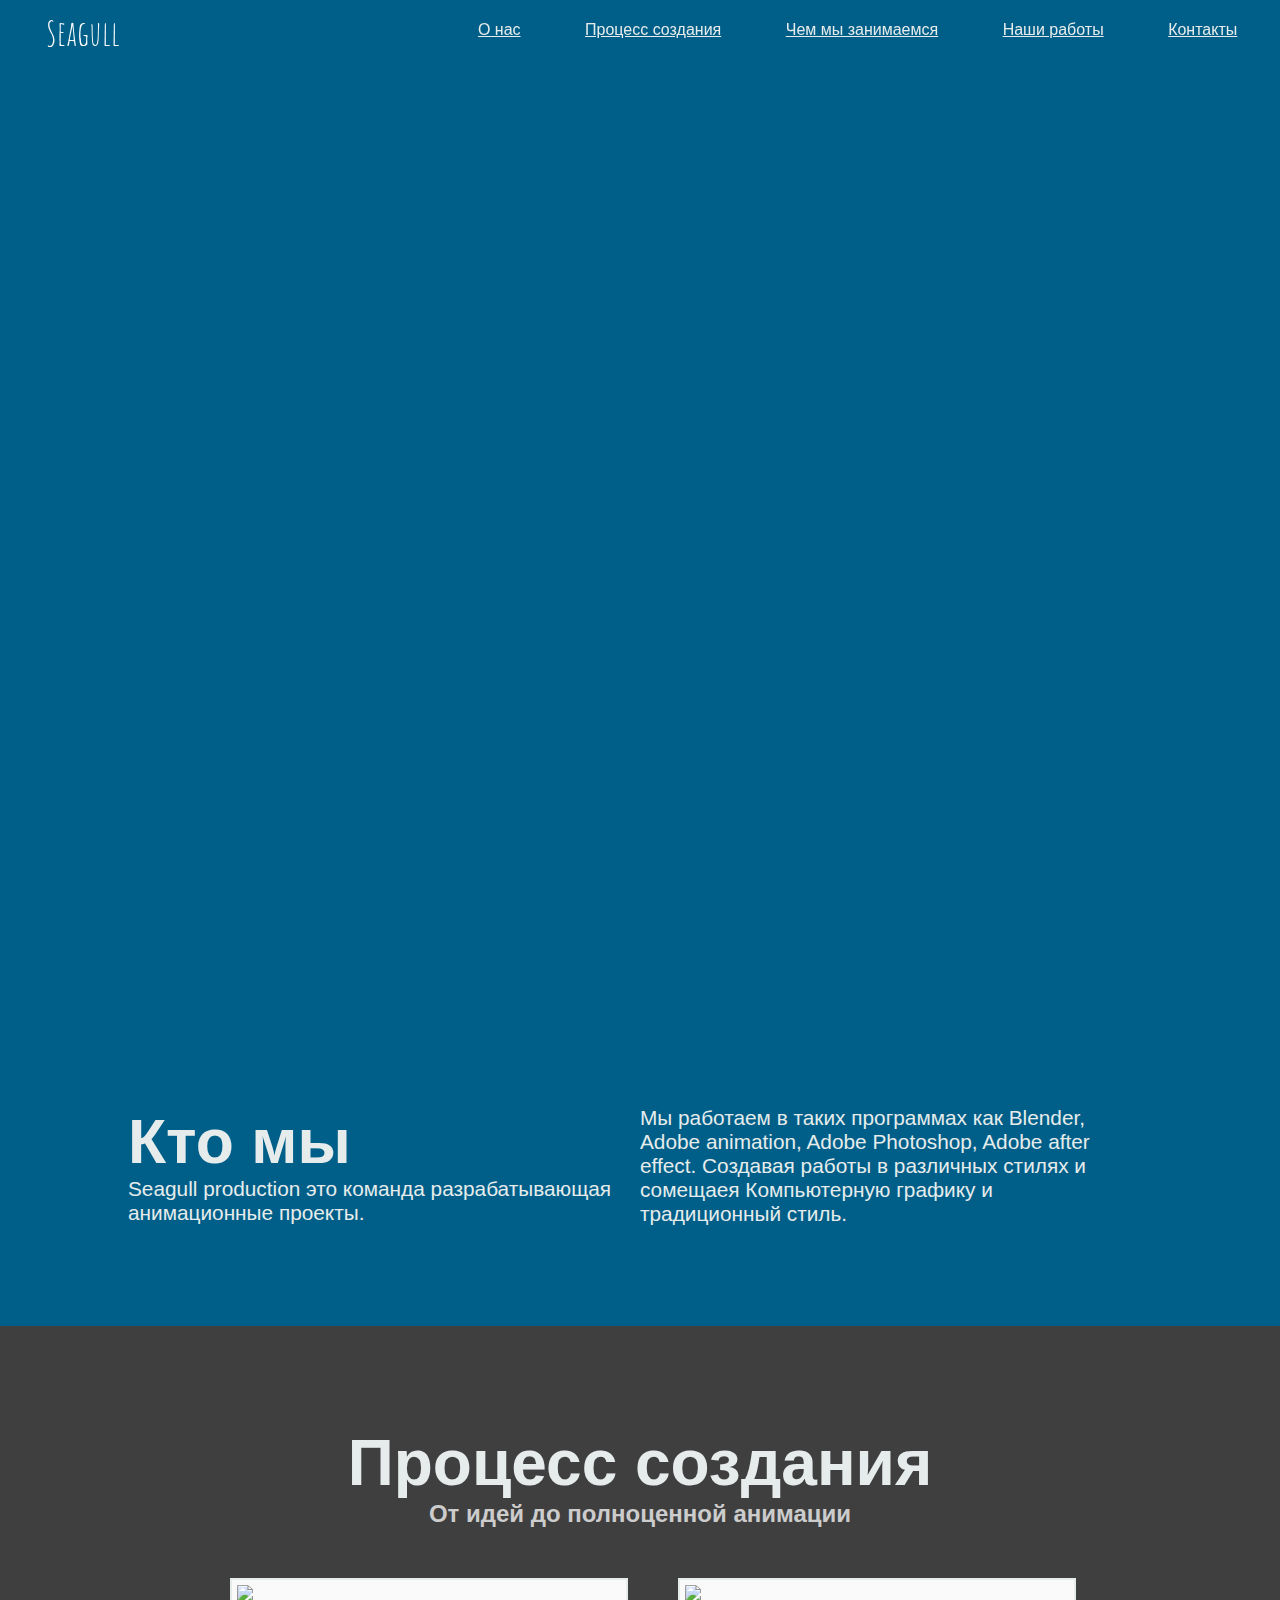
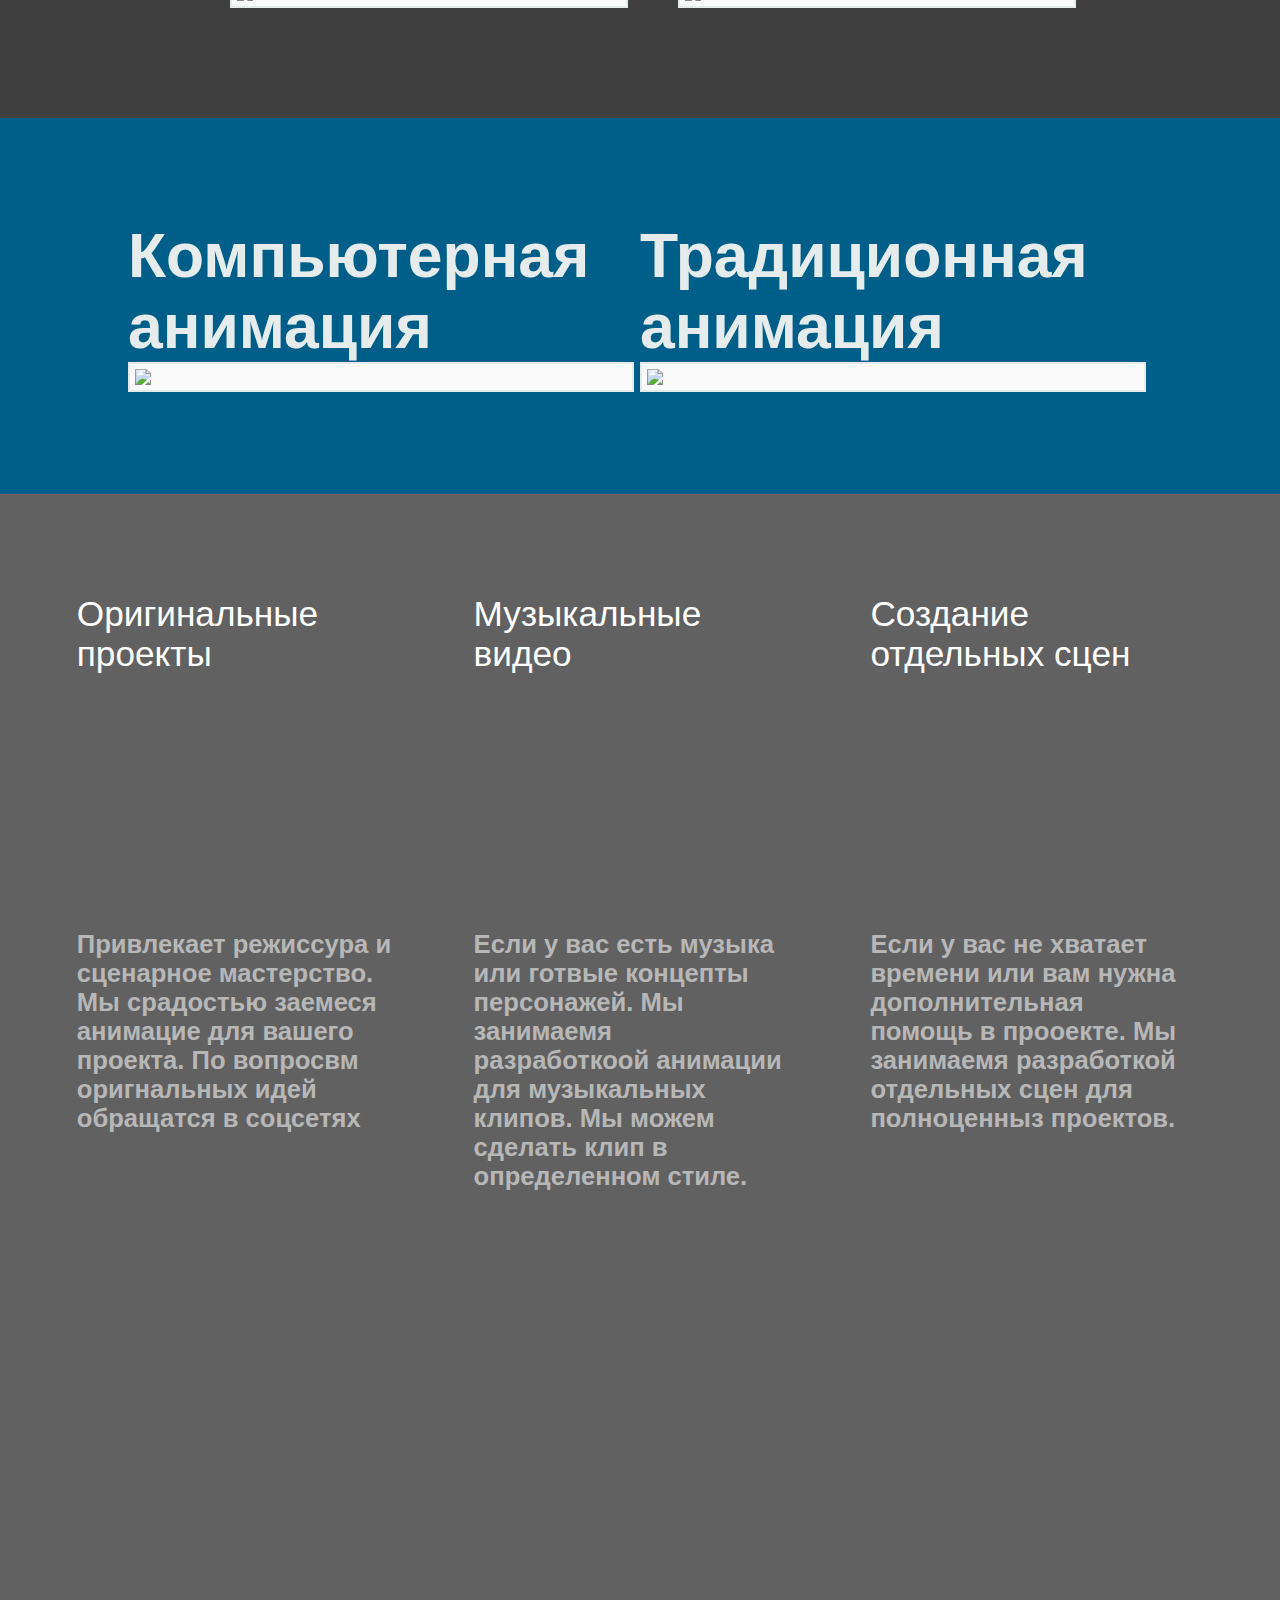
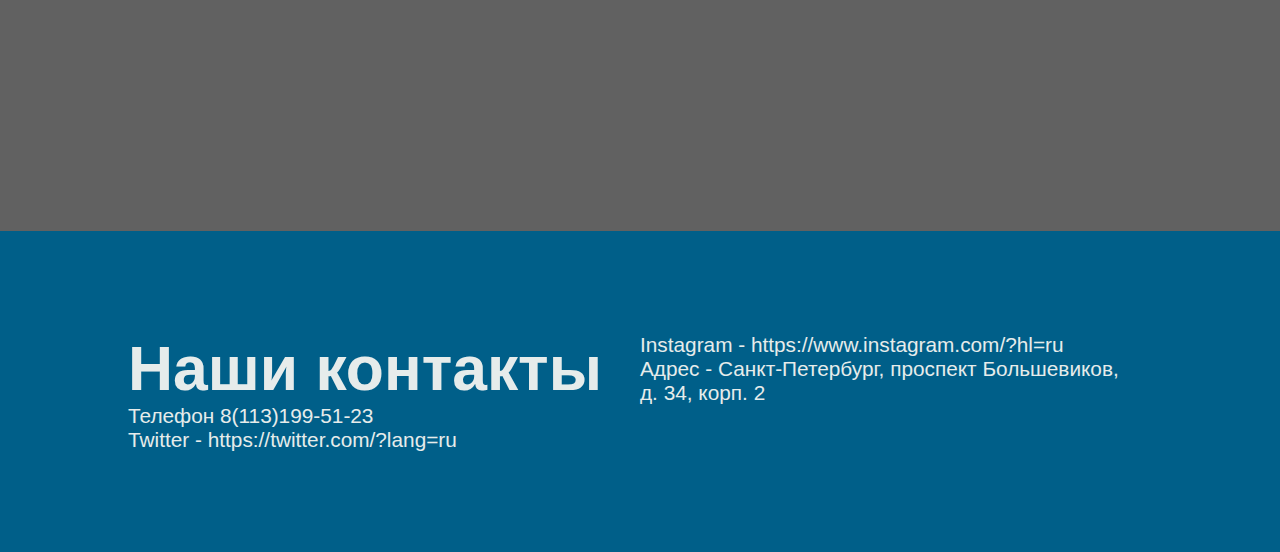
==== index.html @ 849648a2 "Update index.html" ====
<!DOCTYPE html>
<html lang="en">
<head>
  <meta charset="UTF-8">
  <meta name="viewport" content="width=device-width, initial-scale=1.0">
  <meta http-equiv="X-UA-Compatible" content="ie=edge">
  <title>сайт</title>
  <link rel="stylesheet" href="css/main.css">
</head>
<body>
  <header>
    <div id="logo" onclick="slowScroll('#top')">
      <span>Seagull</span>
    </div>
    <div id="about">
      <a href="#" title="О нас" onclick="slowScroll('#main')">О нас</a>
      <a href="#" onclick="slowScroll('#overview')" title="Процесс создания">Процесс создания</a>
      <a href="#" onclick="slowScroll('#contacts')" title="Чем мы занимаемся">Чем мы занимаемся</a>
      <a href="#" onclick="slowScroll('#faq')" title="Наши работы">Наши работы</a>
       <a href="#" onclick="slowScroll('#contacts2')" title="Контакты">Контакты</a>
    </div>
  </header>

  <div id="top">
    <h1></h1>
    <h3></h3>
  </div>

  <div id="main">
    <div class="intro">
      <h2>Кто мы</h2>
      <span>Seagull production это команда разрабатывающая анимационные проекты.</span>
    </div>
    <div class="text">
      <span>Мы работаем в таких программах как Blender, Adobe animation, Adobe Photoshop, Adobe after effect. Создавая работы в различных стилях и сомещаея Компьютерную графику и традиционный стиль.
    </div>
  </div>

  <div id="overview">
    <h2>Процесс создания</h2>
    <h4>От идей до полноценной анимации</h4>

    <div class="img">
      <img src="https://psv4.userapi.com/c536436/u506838934/docs/d25/f9b41861f25e/eri.gif?extra=h03nfiHsQ39Wo0M9dAnSyyWezjrORWh_oWDma7O_f-RGlMpD6oXcjzcSaKurlckWsBFO4pV9Q2nkB7-QAeOmIdgferwfQZobRHfKatdMYYg-tJCT47MItLaGEG2JO94cDM_ppkHmZEUgRcCsiPqzBTIu">
      <span></span>
    </div>
    <div class="img">
      <img src="https://psv4.userapi.com/c536436/u506838934/docs/d36/2c6a9eb2933f/roof_1.gif?extra=9qKZkaImpch4CfdgUNyGz8zb6-oBrS89Y-Yvme8FIys3v9L1IuRWL6d9kTlnsiJprVgyWACLTbET0ITOgswjR5QxsBacsEh-vX-v4qRn_8ZzbLxqS2twHL5x6w-uzHrZufW6a9Gt_jOSa2OIp1esaZpd">
      <span></span>
    </div>
  </div>


    
  </div>

  <div id="contacts">
    <div class="intro">
      <h3>Компьютерная анимация </h3>
      <img src="https://vk.com/doc506838934_621714360?hash=cb8a47b7d17eb1a29a&dl=b6dbc70a7cf4c45703&wnd=1&module=im">
      <span></span>
    </div>
    <div class="text">
     <h3>Традиционная анимация</h3>
      <img src="https://vk.com/doc506838934_621714374?hash=b5b27facc63c9d1a11&dl=91ea9f85c72d65e144&wnd=1&module=im">
    </div>
    

   
    
  </div>

  <div id="faq">
    <div>
      <span class="title">Оригинальные проекты</span><br>
      <iframe width="450" height="252" src="https://www.youtube.com/embed/PIWKlMm1ZC8" title="YouTube video player" frameborder="0" allow="accelerometer; autoplay; clipboard-write; encrypted-media; gyroscope; picture-in-picture" allowfullscreen></iframe>
      <span class="heading">Привлекает режиссура и сценарное мастерство. Мы срадостью заемеся анимацие для вашего проекта. По вопросвм оригнальных идей обращатся в соцсетях  </span>
      <p></p>
   
      
    </div>
    <div>
      <span class="title">Музыкальные видео</span><br>
      <iframe width=450 height="252" src="https://www.youtube.com/embed/x0aKF3dbbeY" title="YouTube video player" frameborder="0" allow="accelerometer; autoplay; clipboard-write; encrypted-media; gyroscope; picture-in-picture" allowfullscreen></iframe>
      <span class="heading">Если у вас есть музыка или готвые концепты персонажей. Мы занимаемя разработкоой анимации для музыкальных клипов.  Мы можем сделать клип в определенном стиле.  </span>
      <p></p>
    
    </div>
    <div>
      <span class="title">Создание отдельных сцен</span><br>
      <iframe width="450" height="252" src="https://www.youtube.com/embed/SSKgHX0uXE4" title="YouTube video player" frameborder="0" allow="accelerometer; autoplay; clipboard-write; encrypted-media; gyroscope; picture-in-picture" allowfullscreen></iframe>
      <span class="heading">Если у вас не хватает времени или вам нужна дополнительная помощь в прооекте. Мы занимаемя разработкой отдельных сцен для полноценныз проектов. </span>
      <p></p>
    </div>
  </div>

  <div id="contacts2">
    <div class="intro">
      <h3>Наши контакты</h3>
      <span>Телефон 8(113)199-51-23</span>
      <p></p>
      <span>Twitter - https://twitter.com/?lang=ru</span>
    </div>
    <div class="text">
      <span>Instagram - https://www.instagram.com/?hl=ru</span>
      <p></p>
      <span>Адрес - Санкт-Петербург, проспект Большевиков, д. 34, корп. 2</span>
    </div>

  <script src="https://ajax.googleapis.com/ajax/libs/jquery/3.3.1/jquery.min.js"></script>
  <script>
    function slowScroll(id) {
      $('html, body').animate({
        scrollTop: $(id).offset().top
      }, 500);
    }

    $(document).on("scroll", function () {
      if($(window).scrollTop() === 0)
        $("header").removeClass("fixed");
      else
        $("header").attr("class", "fixed");
    });
  </script>
</body>
</html>
---- css/main.css ----
@import url('https://fonts.googleapis.com/css2?family=Amatic+SC:wght@700&family=Oswald&display=swap');

* {
  margin: 0;
  padding: 0;
  outline: none;
}

body, html {
  width: 100%;
  height: 100%;
}

body {
  background-color: #fafafa;
  font-family: Trebuchet MS, Helvetica;
}

/* Шапка сайта */

header {
  width: 100%;
  padding: 10px 0.5% 0px 0.5%;
  background: transparent;
  float: left;
  position: fixed;
}

header #logo {
  color: #fff;
  cursor: pointer;
}

header #logo span {
  font-size:  2em;
  line-height: 45px;
  margin-left: 40px;
  font-family: 'Amatic SC', serif;
}

@media (min-width: 701px) {
  #logo {
    float: left;
    width: 30%;
    font-size: 1.1em;
  }

  #about {
    float: right;
    width: 67%;
  }
}

@media (max-width: 700px) {
  #logo {
    margin-top: 15px;
    width: 100%;
    font-size: 1.5em;
  }

  #about {
    float: left;
    width: 100%;
  }
}

#about {
  text-align: center;
  font-size: 1em;
  line-height: 40px;
  margin-bottom: 10px;
}

#about > a {color: #e6eceb}

#about > a:hover {
  color: #e6eceb;
  text-decoration: underline;
}

#about > a:not(:last-child) {
  margin-right: 7%;
}

/* Стили для фиксированной шапки */

.fixed {
  z-index: 5000;
  background-color: #005f89;
  border-bottom: 1px solid #005f89;
}

header.fixed #logo {
  color: #e6eceb;
}

.fixed #about a {color: #e6eceb}
.fixed #about a:hover {color: #e6eceb}

/* Главный блок на сайте */

#top {
width: 100%;
  background-image: url(https://psv4.userapi.com/c536436/u506838934/docs/d2/cfa74c9c556c/gull2.gif?extra=p_Zx-4Vw7WC0-OqJ5dOJVtpNR4s8QI3UAuQNAZYcSe0czSPTA9ZwwzyUnKjsbKkg2toUaeEUIHtZXgzrznvaM84g_aLPWrAy0q4rfKnA-0Tstw4PT1k_r4M8sRPhDAYWVIkWNiu-Y87S4mpkptq5_8UP);
  background-blend-mode: ;
  background-color: #005f89;
  background-size: cover;
  text-align: center;
  color: #e6eceb;
}

@media (min-width: 1001px) {
  #top {
    font-size: 3em;
    height: 1000px;
  }
}

@media (max-width: 1000px) and (min-width: 651px) {
  #top {
    font-size: 2em;
    height: 600px;
  }
}

@media (max-width: 650px) {
  #top {
    font-size: 1.3em;
    padding-top: 50%;
    height: 500px;
  }
}

@media (max-width: 450px) {
  #top {
    font-size: 0.9em;
  }
}

#top h1 {
  padding-top: 20%;
}

#top h3 {
  color: #e6eceb;
}

/* Блок с возможностями */

#main {
  float: left;
  background-color: #005f89;
  border-top: 6px solid #005f89;
  color: #e6eceb;
  font-size: 1.3em;
}

@media (min-width: 1401px) {
  #main {
    padding: 100px 20%;
    width: 60%;
  }
}

@media (max-width: 1400px) {
  #main {
    padding: 100px 10%;
    width: 80%;
  }
}

@media (max-width: 700px) {
  #main div {
    width: 98%!important;
    margin-bottom: 20px;
  }
}

#main div {
  width: 48%;
  margin-right: 2%;
  float: left;
}

#main h2 {font-size: 3em}
#main span {color: #e6eceb}

#main img {
  background: #e6eceb;
  padding: 5px;
  border: 2px solid #e6eceb;
  float: left;
  width: 100%;
  max-width: 500px;
}
/*  */

#overview {
  float: left;
  background-image: url(https://psv4.userapi.com/c536132/u506838934/docs/d42/36fceed86825/ptichka.gif?extra=Cpdb9Y9cPDtk8gkqfQyFBpOhVuWOZV1Y69wpEIdVp8_OcTp92yxBWiMdw07eRlgsjOEN63NhwcDoSO_CSA6CkQTox2JgMjTHeY9tXYZoyOIdAqzON57QXQaW6qc2sfAkgaROd8vhWIiOAQ9J8F1PSX6e);

  background-blend-mode: multiply;
  background-color: #403f40;
  background-size: cover;
  background-attachment: fixed;

  padding: 100px 0;
  width: 100%;
  text-align: center;
  color: #e6eceb;
}

#overview h2 {font-size: 4em}
#overview h4 {color: #ccc; font-size: 1.5em}

@media (min-width: 561px) {
  #overview h2 {font-size: 4em}
}

@media (max-width: 560px) {
  #overview h2 {font-size: 2em}
}

#overview .img {
  float: left;
  width: 30%;
  margin-right: 5%;
  margin-top: 50px;
}

#overview .img:nth-child(odd) {
  margin-left: 18%;
}

#overview img {
  background: #fafafa;
  padding: 5px;
  border: 2px solid #e6eceb;
  float: left;
  width: 100%;
  max-width: 500px;
}

#overview span {
  float: left;
  width: 100%;
  font-size: 2em;
  margin-top: 10px;
}

@media (max-width: 700px) {
  #overview .img {
    width: 80%!important;
    margin-right: 0!important;
    margin-left: 10%!important;
  }
}

/* контакты*/
#contacts {
  float: left;
  background-color: #005f89;
  border-top: 2px solid #005f89;
  color: #e6eceb;
  font-size: 1.3em;
}

@media (min-width: 1401px) {
  #contacts {
    padding: 100px 20%;
    width: 60%;
  }
}

@media (max-width: 1400px) {
  #contacts {
    padding: 100px 10%;
    width: 80%;
  }
}

@media (max-width: 700px) {
  #contacts div {
    width: 98%!important;
    margin-bottom: 20px;
  }
}

#contacts div {
  width: 48%;
  margin-right: 2%;
  float: left;
}

#contacts h3 {font-size: 3em}
#contacts span {color: #e6eceb}
#contacts img {
  background: #fafafa;
  padding: 5px;
  border: 2px solid #e6eceb;
  float: left;
  width: 100%;
  max-width: 500px;
}

/*  */

#faq {
  background-image: url(https://psv4.userapi.com/c536132/u506838934/docs/d30/f0b94014f221/vyglyadyvae.gif?extra=Q4i3gP6yAhp6NrgITp-beXuftN1JPKkMz5TAyZpsQbjKGdNei4ePLMLD2RgWRpf4fQN3tWRFKQqYY9dx805kZD9nVL8E7Siv08eefNthignKAPpD4oL2-oikUcIEm8Gy3_FnjqOKfjF_YI4ePcDBGFt0);
  background-blend-mode: multiply;
  background-color: #616161;
  background-size: cover;
  border-top: 2px solid #005f89;
  width: 100%;
  float: left;
  padding-top: 100px;
  padding-bottom: 600px;
}

@media (min-width: 801px) {
  #faq div {
    width: 25%;
    margin-left: 6%;
    float: left;
  }
}


@media (max-width: 800px) {
  #faq div {
    width: 80%;
    margin-left: 10%;
    float: left;
  }
}

#faq .title {
  font-weight: lighter;
  color: #fff;
  margin-bottom: 20px;
  font-size: 2.2em;
}

#faq .heading {
  color: #b7b7b7;
  font-size: 1.6em;
  font-weight: bold;
}

#faq p {
  font-family: 'Amatic SC', serif;
  -webkit-font-smoothing: antialiased;
  color: #fff;
  font-size: 0.95em;
  margin-bottom: 40px;
}
/* контакты*/
#contacts2 {
  float: left;
  background-color: #005f89;
  border-top: 2px solid #005f89;
  color: #e6eceb;
  font-size: 1.3em;
}

@media (min-width: 1401px) {
  #contacts2 {
    padding: 100px 20%;
    width: 60%;
  }
}

@media (max-width: 1400px) {
  #contacts2 {
    padding: 100px 10%;
    width: 80%;
  }
}

@media (max-width: 700px) {
  #contacts2 div {
    width: 98%!important;
    margin-bottom: 20px;
  }
}

#contacts2 div {
  width: 48%;
  margin-right: 2%;
  float: left;
}

#contacts2 h3 {font-size: 3em}
#contacts2 span {color: #e6eceb}
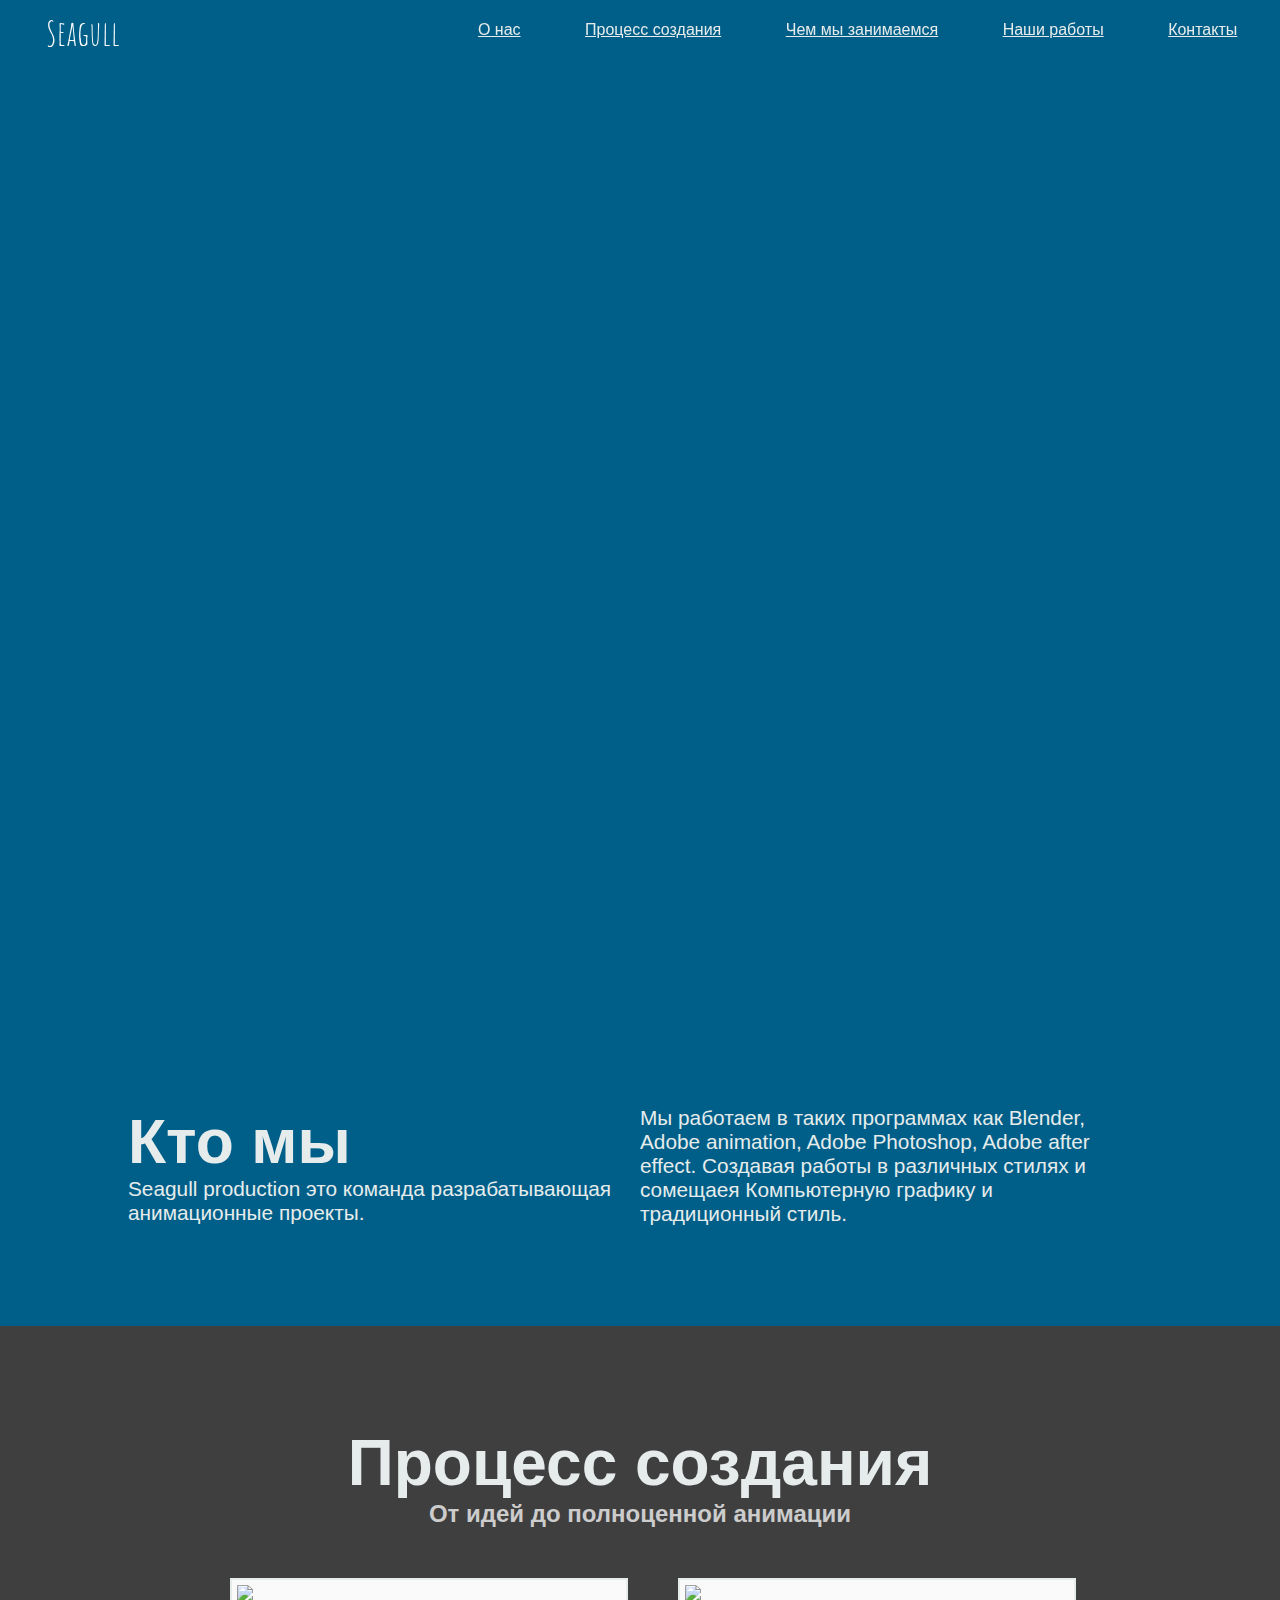
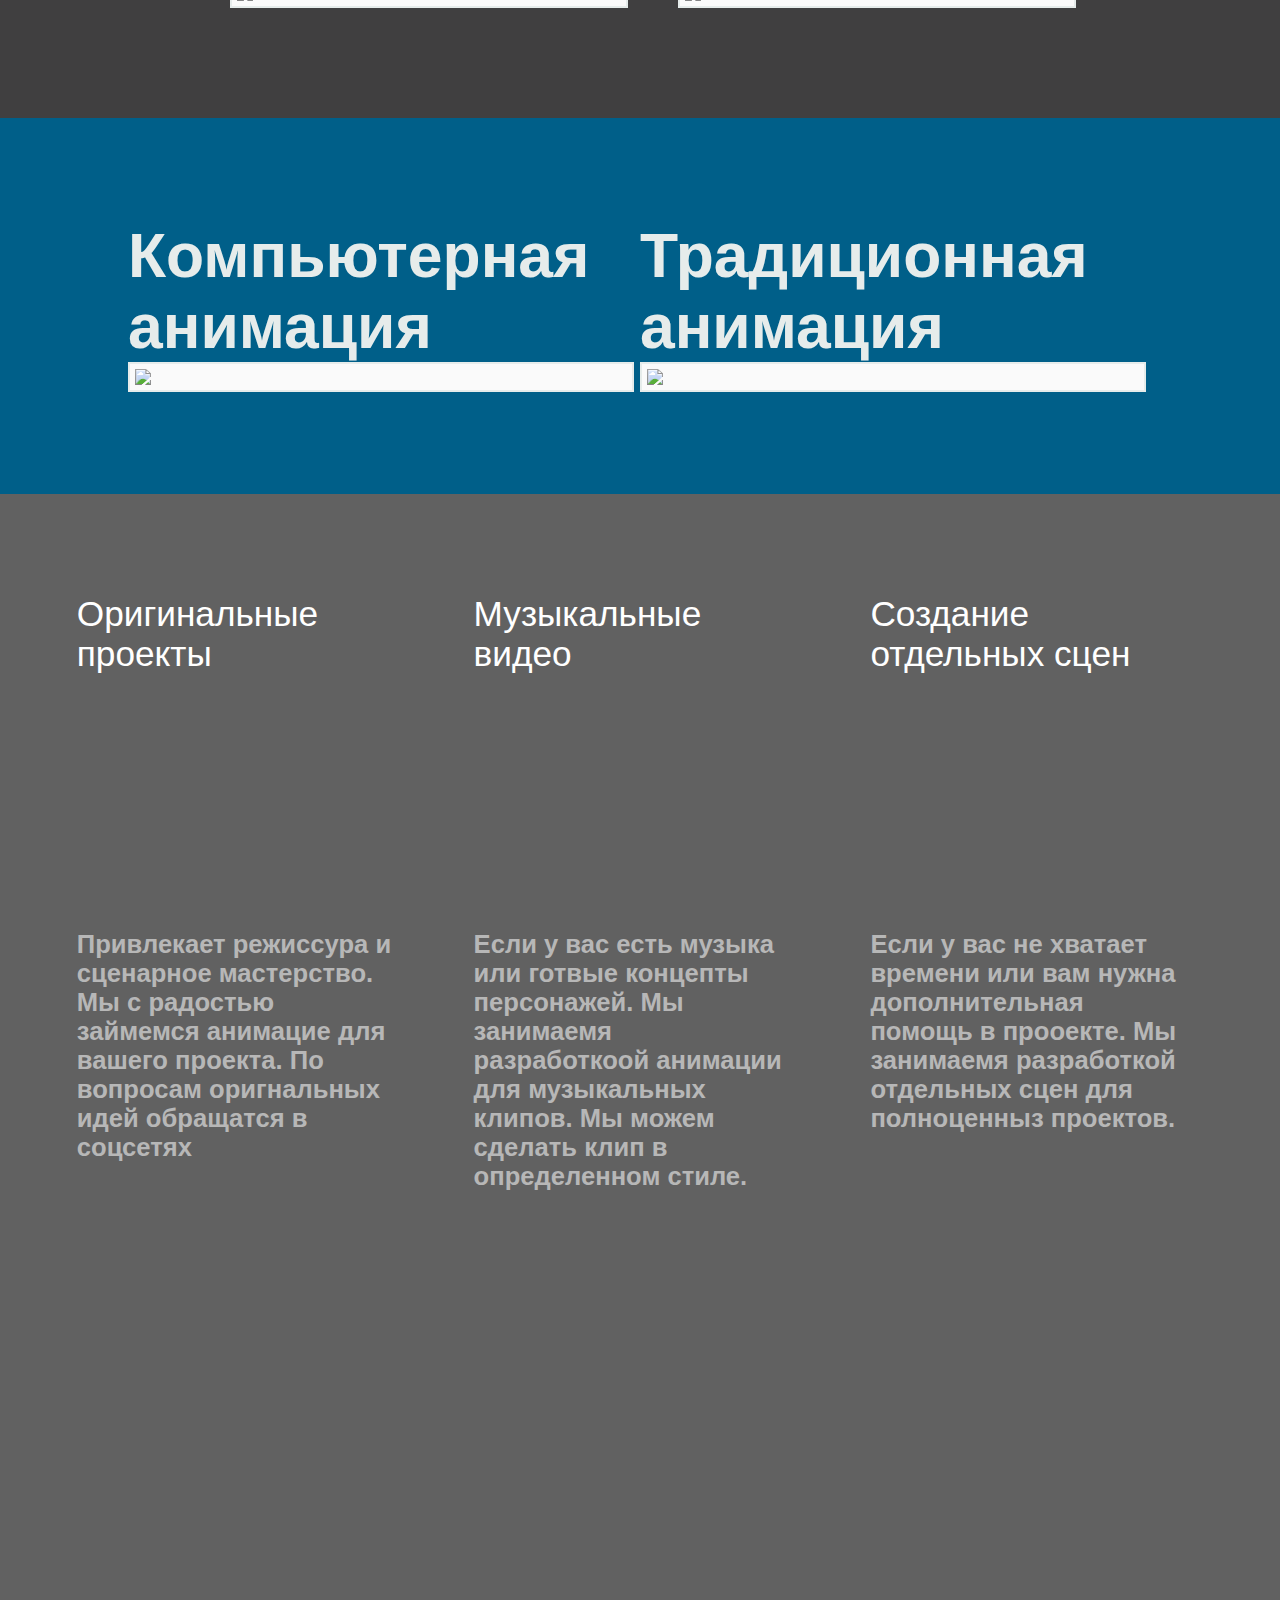
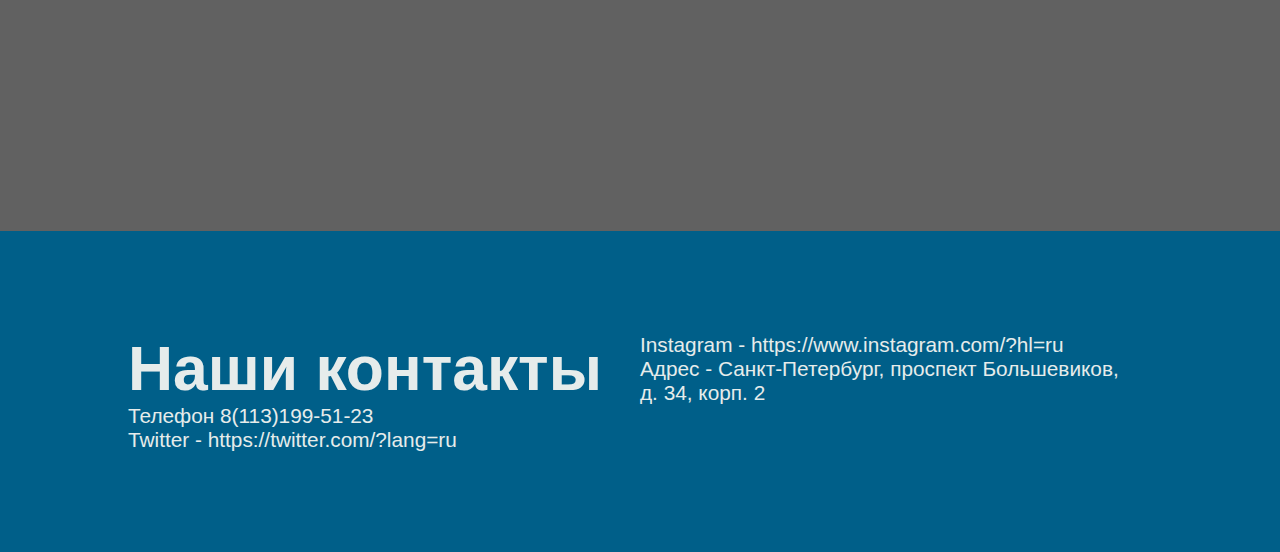
==== commit ee791ae1: "Update index.html" ====
--- a/index.html
+++ b/index.html
@@ -74,7 +74,7 @@
     <div>
       <span class="title">Оригинальные проекты</span><br>
       <iframe width="450" height="252" src="https://www.youtube.com/embed/PIWKlMm1ZC8" title="YouTube video player" frameborder="0" allow="accelerometer; autoplay; clipboard-write; encrypted-media; gyroscope; picture-in-picture" allowfullscreen></iframe>
-      <span class="heading">Привлекает режиссура и сценарное мастерство. Мы срадостью заемеся анимацие для вашего проекта. По вопросвм оригнальных идей обращатся в соцсетях  </span>
+      <span class="heading">Привлекает режиссура и сценарное мастерство. Мы с радостью займемся анимацие для вашего проекта. По вопросам оригнальных идей обращатся в соцсетях  </span>
       <p></p>
    
       
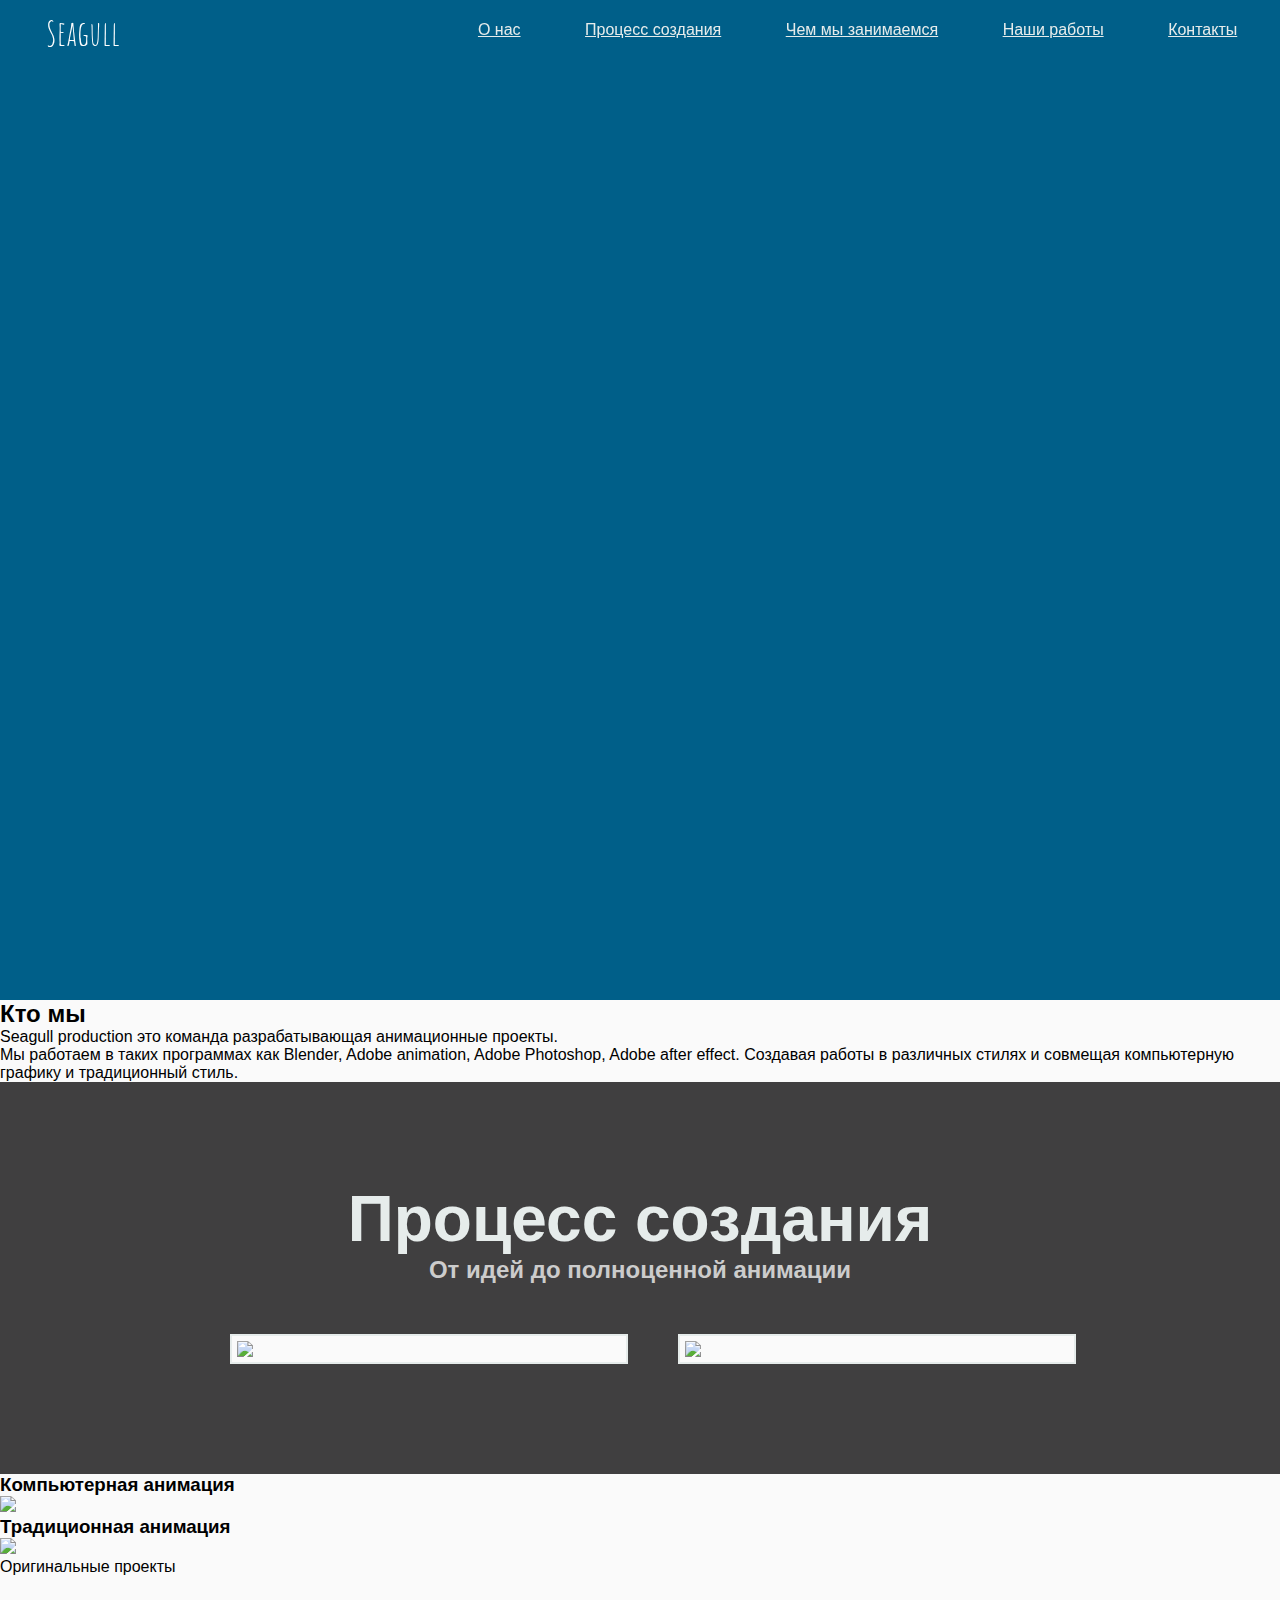
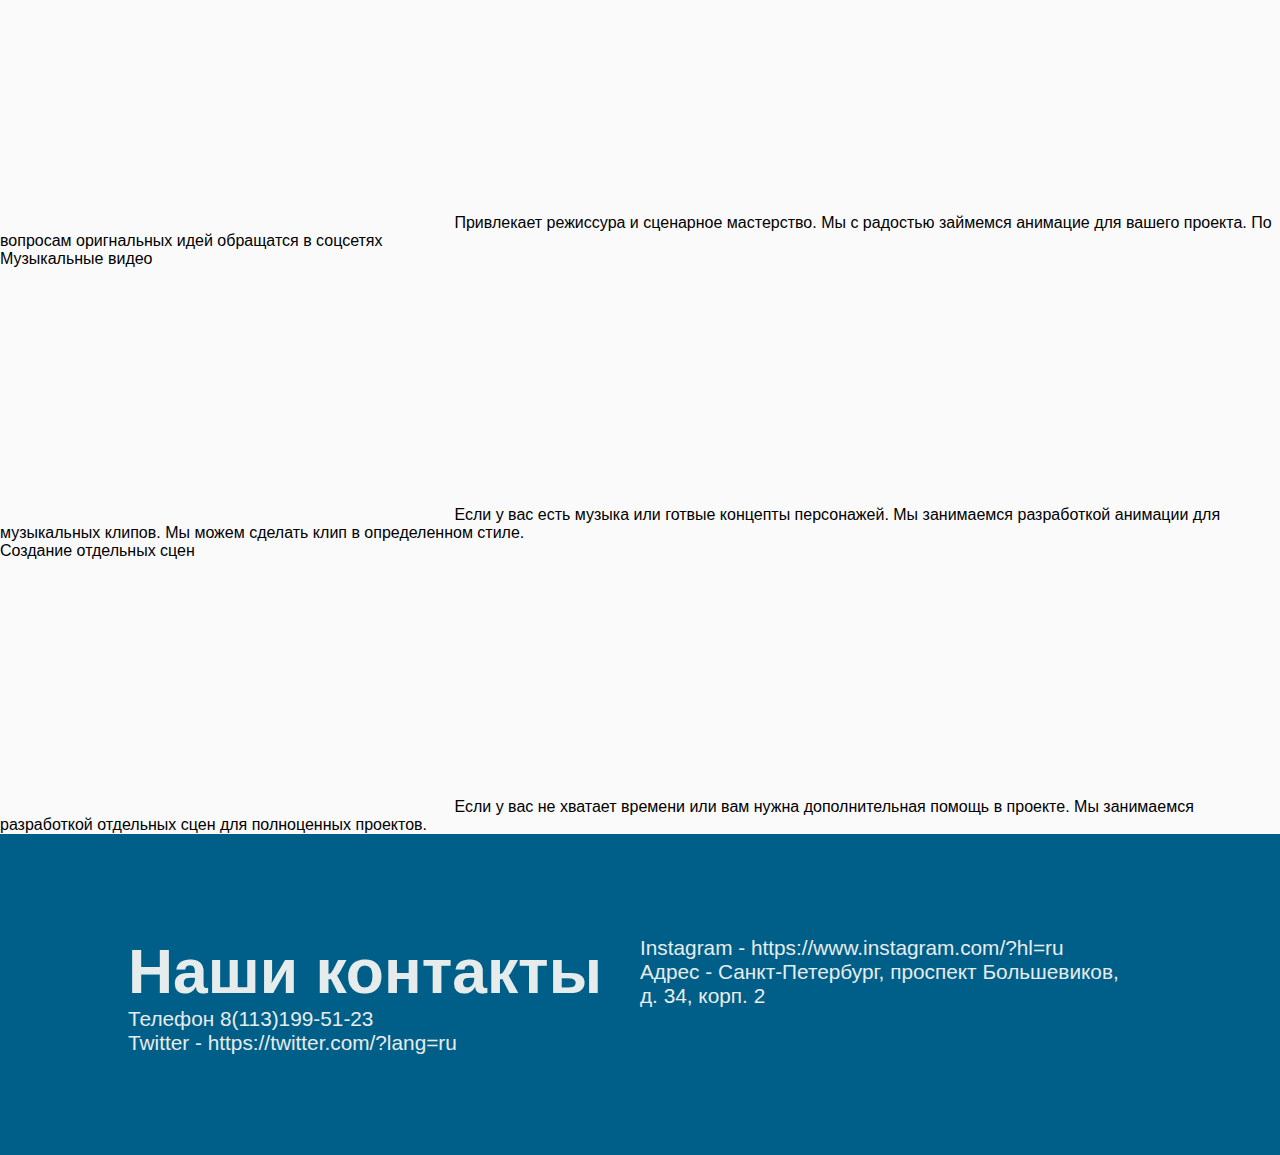
==== commit 3398f296: "Update index.html" ====
--- a/index.html
+++ b/index.html
@@ -13,10 +13,10 @@
       <span>Seagull</span>
     </div>
     <div id="about">
-      <a href="#" title="О нас" onclick="slowScroll('#main')">О нас</a>
+      <a href="#" title="О нас" onclick="slowScroll('#Onas')">О нас</a>
       <a href="#" onclick="slowScroll('#overview')" title="Процесс создания">Процесс создания</a>
-      <a href="#" onclick="slowScroll('#contacts')" title="Чем мы занимаемся">Чем мы занимаемся</a>
-      <a href="#" onclick="slowScroll('#faq')" title="Наши работы">Наши работы</a>
+      <a href="#" onclick="slowScroll('#What')" title="Чем мы занимаемся">Чем мы занимаемся</a>
+      <a href="#" onclick="slowScroll('#work')" title="Наши работы">Наши работы</a>
        <a href="#" onclick="slowScroll('#contacts2')" title="Контакты">Контакты</a>
     </div>
   </header>
@@ -26,13 +26,13 @@
     <h3></h3>
   </div>
 
-  <div id="main">
+  <div id="Onas">
     <div class="intro">
       <h2>Кто мы</h2>
       <span>Seagull production это команда разрабатывающая анимационные проекты.</span>
     </div>
     <div class="text">
-      <span>Мы работаем в таких программах как Blender, Adobe animation, Adobe Photoshop, Adobe after effect. Создавая работы в различных стилях и сомещаея Компьютерную графику и традиционный стиль.
+      <span>Мы работаем в таких программах как Blender, Adobe animation, Adobe Photoshop, Adobe after effect. Создавая работы в различных стилях и совмещая компьютерную графику и традиционный стиль.
     </div>
   </div>
 
@@ -54,7 +54,7 @@
     
   </div>
 
-  <div id="contacts">
+  <div id="What">
     <div class="intro">
       <h3>Компьютерная анимация </h3>
       <img src="https://vk.com/doc506838934_621714360?hash=cb8a47b7d17eb1a29a&dl=b6dbc70a7cf4c45703&wnd=1&module=im">
@@ -70,7 +70,7 @@
     
   </div>
 
-  <div id="faq">
+  <div id="work">
     <div>
       <span class="title">Оригинальные проекты</span><br>
       <iframe width="450" height="252" src="https://www.youtube.com/embed/PIWKlMm1ZC8" title="YouTube video player" frameborder="0" allow="accelerometer; autoplay; clipboard-write; encrypted-media; gyroscope; picture-in-picture" allowfullscreen></iframe>
@@ -82,14 +82,14 @@
     <div>
       <span class="title">Музыкальные видео</span><br>
       <iframe width=450 height="252" src="https://www.youtube.com/embed/x0aKF3dbbeY" title="YouTube video player" frameborder="0" allow="accelerometer; autoplay; clipboard-write; encrypted-media; gyroscope; picture-in-picture" allowfullscreen></iframe>
-      <span class="heading">Если у вас есть музыка или готвые концепты персонажей. Мы занимаемя разработкоой анимации для музыкальных клипов.  Мы можем сделать клип в определенном стиле.  </span>
+      <span class="heading">Если у вас есть музыка или готвые концепты персонажей. Мы занимаемся разработкой анимации для музыкальных клипов.  Мы можем сделать клип в определенном стиле.  </span>
       <p></p>
     
     </div>
     <div>
       <span class="title">Создание отдельных сцен</span><br>
       <iframe width="450" height="252" src="https://www.youtube.com/embed/SSKgHX0uXE4" title="YouTube video player" frameborder="0" allow="accelerometer; autoplay; clipboard-write; encrypted-media; gyroscope; picture-in-picture" allowfullscreen></iframe>
-      <span class="heading">Если у вас не хватает времени или вам нужна дополнительная помощь в прооекте. Мы занимаемя разработкой отдельных сцен для полноценныз проектов. </span>
+      <span class="heading">Если у вас не хватает времени или вам нужна дополнительная помощь в проекте. Мы занимаемся разработкой отдельных сцен для полноценных проектов. </span>
       <p></p>
     </div>
   </div>
--- a/css/main.css
+++ b/css/main.css
@@ -101,7 +101,8 @@
 
 #top {
 width: 100%;
-  background-image: url(https://psv4.userapi.com/c536436/u506838934/docs/d2/cfa74c9c556c/gull2.gif?extra=p_Zx-4Vw7WC0-OqJ5dOJVtpNR4s8QI3UAuQNAZYcSe0czSPTA9ZwwzyUnKjsbKkg2toUaeEUIHtZXgzrznvaM84g_aLPWrAy0q4rfKnA-0Tstw4PT1k_r4M8sRPhDAYWVIkWNiu-Y87S4mpkptq5_8UP);
+  background-image: url(https://psv4.userapi.com/c536436/u506838934/docs/d15/8caa0adedb8e/seagull.gif?extra=y4V3kiTkDw-d0Cr4HBFZoubd2wQPsllE9gl8cgzA8P7sHWxid2SxERTPYw0Cei3YmOKKyWn6n06LM1dNK6Z_ocwRSVq8jge7nmIi2R9OjWMR51nsdOuZLSYsm8aE5D-5_hS_dQXTIaq9goKlA-Ws6J7r
+    );
   background-blend-mode: ;
   background-color: #005f89;
   background-size: cover;
@@ -306,7 +307,7 @@
 /*  */
 
 #faq {
-  background-image: url(https://psv4.userapi.com/c536132/u506838934/docs/d30/f0b94014f221/vyglyadyvae.gif?extra=Q4i3gP6yAhp6NrgITp-beXuftN1JPKkMz5TAyZpsQbjKGdNei4ePLMLD2RgWRpf4fQN3tWRFKQqYY9dx805kZD9nVL8E7Siv08eefNthignKAPpD4oL2-oikUcIEm8Gy3_FnjqOKfjF_YI4ePcDBGFt0);
+  background-image: url(https://psv4.userapi.com/c536132/u506838934/docs/d30/ea6150a668c6/vyglyadyvae.gif?extra=akP8vTWDHCSB2YN3jGX9hpFwsJ5vxhPul3YQNC9YvIHLxKPjjJ8guK1js61fmQnp5SUs7_btRUcRmcEfv8eRj2el-NheWBvTCxLd9T_Tuv8oZQK72-9EEVKc1JUgCdrBlih2u92H_6BtFTuufMDIfhEs);
   background-blend-mode: multiply;
   background-color: #616161;
   background-size: cover;
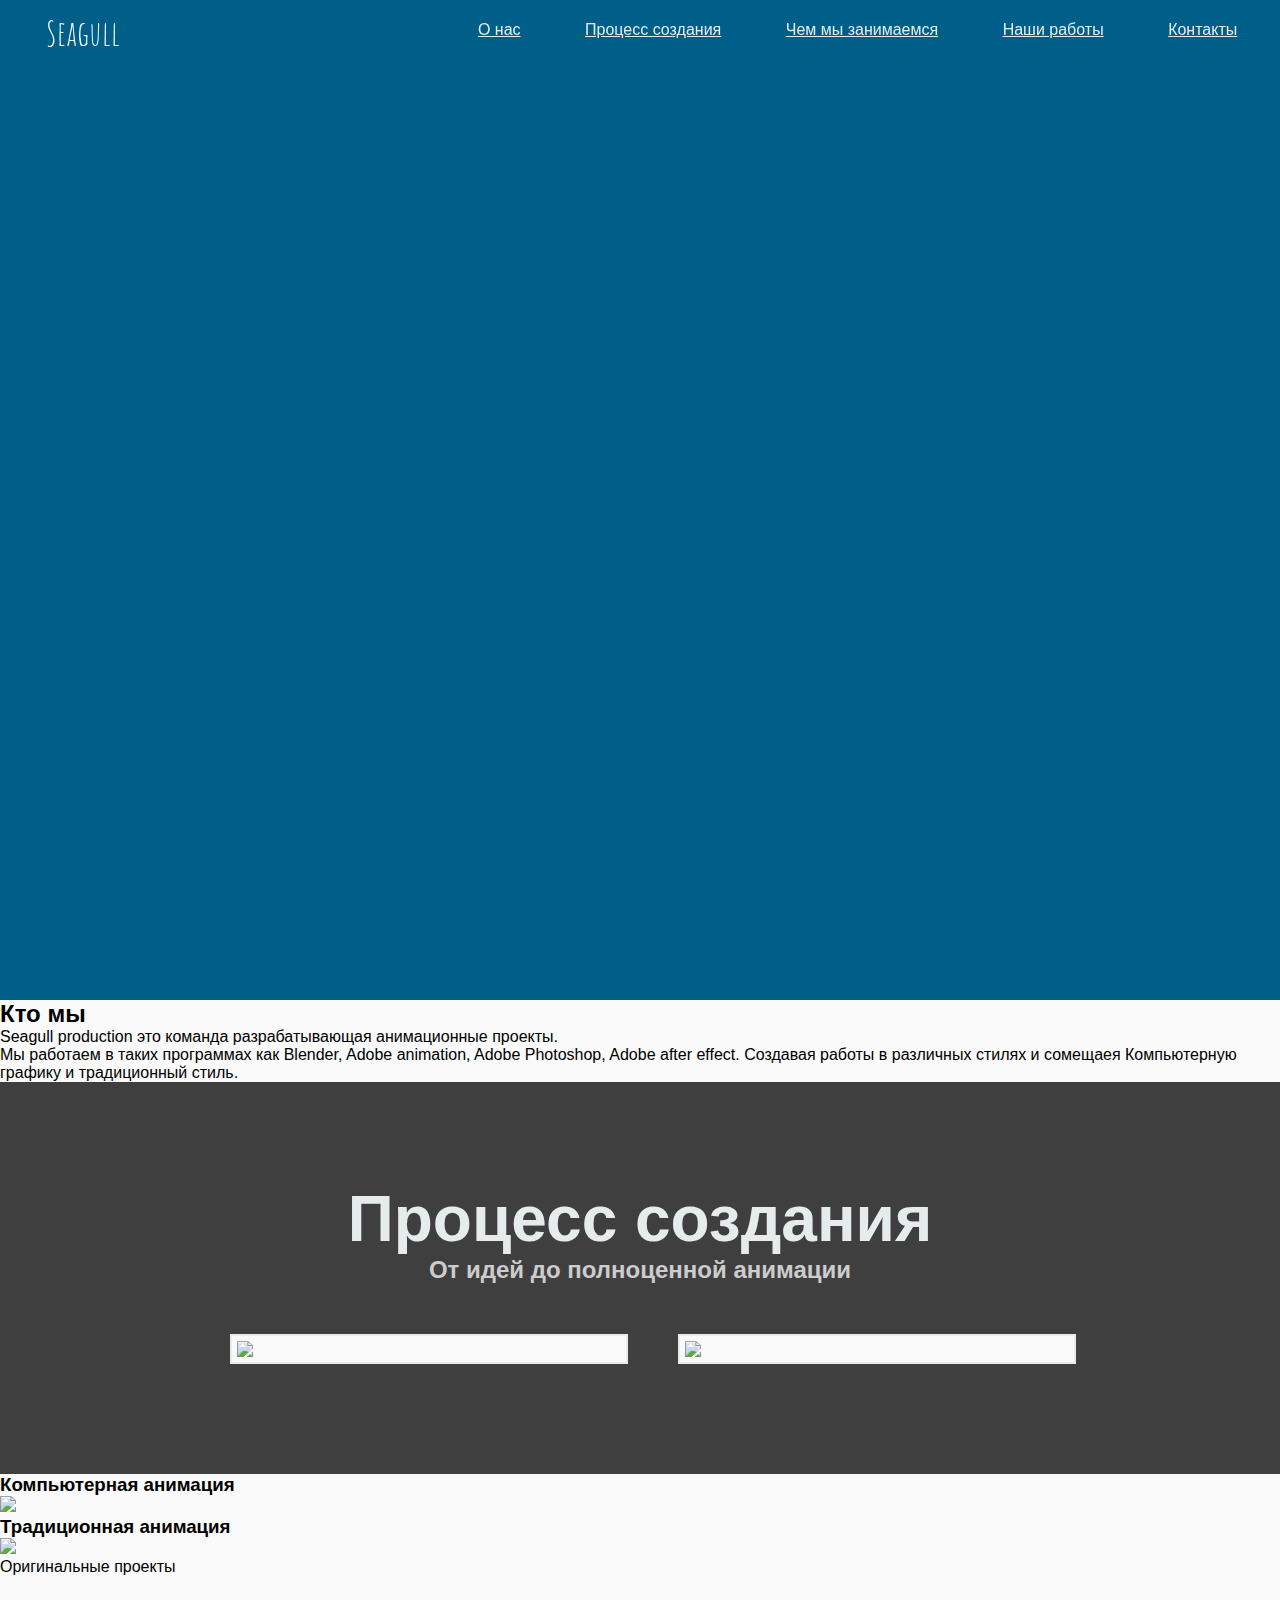
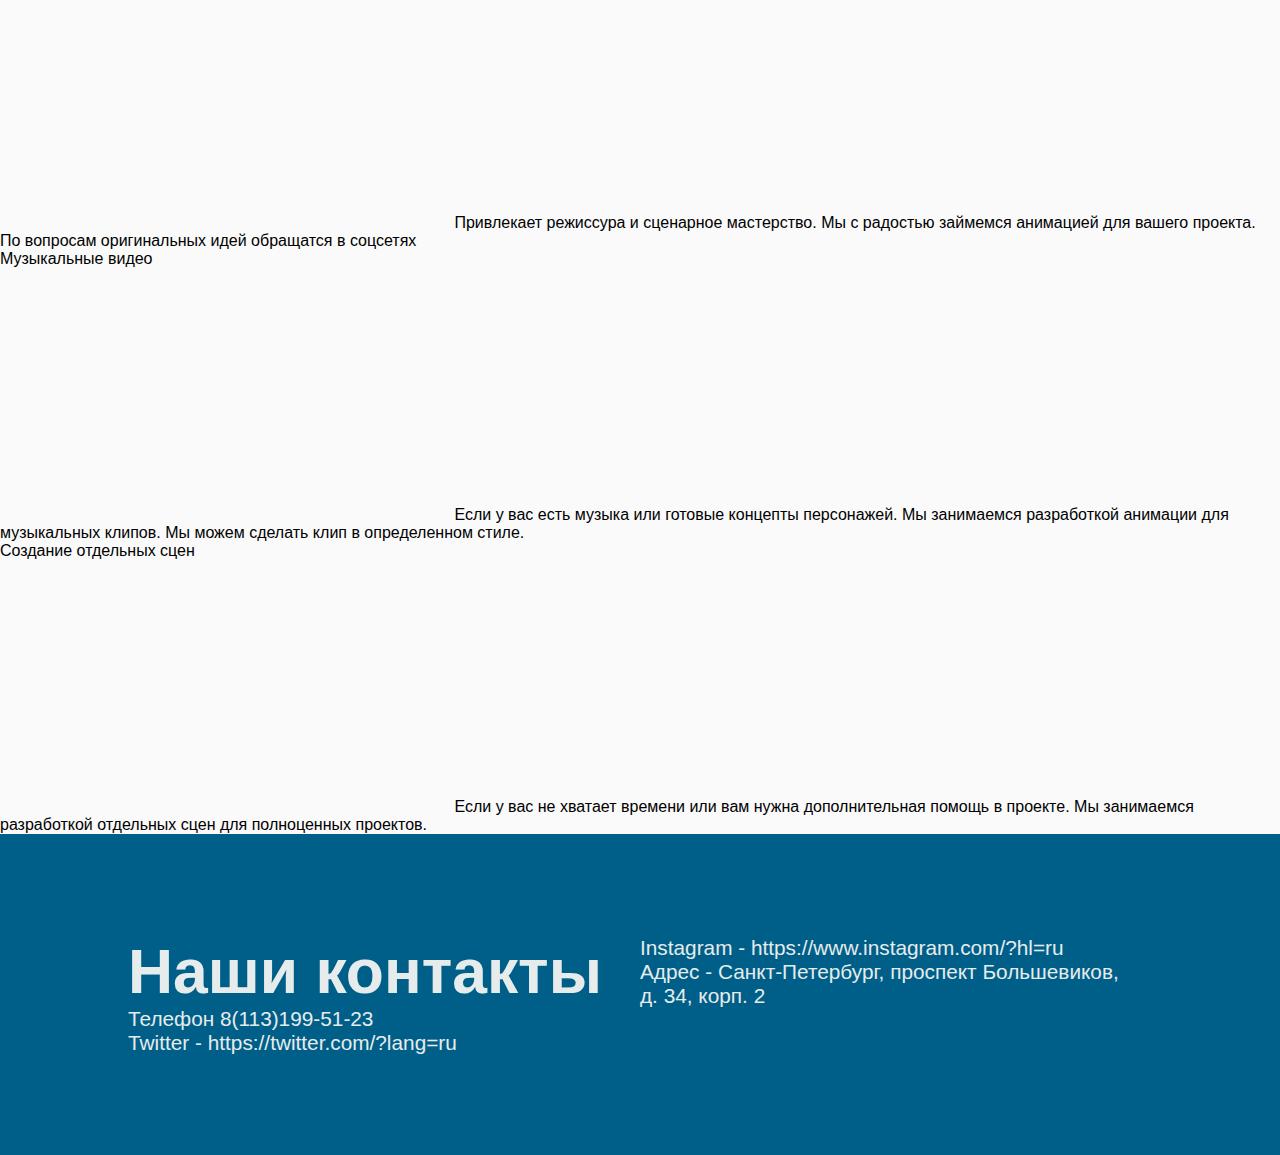
==== commit 5d950d50: "Update index.html" ====
--- a/index.html
+++ b/index.html
@@ -13,10 +13,10 @@
       <span>Seagull</span>
     </div>
     <div id="about">
-      <a href="#" title="О нас" onclick="slowScroll('#Onas')">О нас</a>
+      <a href="#" title="О нас" onclick="slowScroll('#main')">О нас</a>
       <a href="#" onclick="slowScroll('#overview')" title="Процесс создания">Процесс создания</a>
-      <a href="#" onclick="slowScroll('#What')" title="Чем мы занимаемся">Чем мы занимаемся</a>
-      <a href="#" onclick="slowScroll('#work')" title="Наши работы">Наши работы</a>
+      <a href="#" onclick="slowScroll('#contacts')" title="Чем мы занимаемся">Чем мы занимаемся</a>
+      <a href="#" onclick="slowScroll('#faq')" title="Наши работы">Наши работы</a>
        <a href="#" onclick="slowScroll('#contacts2')" title="Контакты">Контакты</a>
     </div>
   </header>
@@ -26,13 +26,13 @@
     <h3></h3>
   </div>
 
-  <div id="Onas">
+  <div id="main">
     <div class="intro">
       <h2>Кто мы</h2>
       <span>Seagull production это команда разрабатывающая анимационные проекты.</span>
     </div>
     <div class="text">
-      <span>Мы работаем в таких программах как Blender, Adobe animation, Adobe Photoshop, Adobe after effect. Создавая работы в различных стилях и совмещая компьютерную графику и традиционный стиль.
+      <span>Мы работаем в таких программах как Blender, Adobe animation, Adobe Photoshop, Adobe after effect. Создавая работы в различных стилях и сомещаея Компьютерную графику и традиционный стиль.
     </div>
   </div>
 
@@ -54,7 +54,7 @@
     
   </div>
 
-  <div id="What">
+  <div id="contacts">
     <div class="intro">
       <h3>Компьютерная анимация </h3>
       <img src="https://vk.com/doc506838934_621714360?hash=cb8a47b7d17eb1a29a&dl=b6dbc70a7cf4c45703&wnd=1&module=im">
@@ -70,11 +70,11 @@
     
   </div>
 
-  <div id="work">
+  <div id="faq">
     <div>
       <span class="title">Оригинальные проекты</span><br>
       <iframe width="450" height="252" src="https://www.youtube.com/embed/PIWKlMm1ZC8" title="YouTube video player" frameborder="0" allow="accelerometer; autoplay; clipboard-write; encrypted-media; gyroscope; picture-in-picture" allowfullscreen></iframe>
-      <span class="heading">Привлекает режиссура и сценарное мастерство. Мы с радостью займемся анимацие для вашего проекта. По вопросам оригнальных идей обращатся в соцсетях  </span>
+      <span class="heading">Привлекает режиссура и сценарное мастерство. Мы с радостью займемся анимацией для вашего проекта. По вопросам оригинальных идей обращатся в соцсетях  </span>
       <p></p>
    
       
@@ -82,7 +82,7 @@
     <div>
       <span class="title">Музыкальные видео</span><br>
       <iframe width=450 height="252" src="https://www.youtube.com/embed/x0aKF3dbbeY" title="YouTube video player" frameborder="0" allow="accelerometer; autoplay; clipboard-write; encrypted-media; gyroscope; picture-in-picture" allowfullscreen></iframe>
-      <span class="heading">Если у вас есть музыка или готвые концепты персонажей. Мы занимаемся разработкой анимации для музыкальных клипов.  Мы можем сделать клип в определенном стиле.  </span>
+      <span class="heading">Если у вас есть музыка или готовые концепты персонажей. Мы занимаемся разработкой анимации для музыкальных клипов.  Мы можем сделать клип в определенном стиле.  </span>
       <p></p>
     
     </div>
--- a/css/main.css
+++ b/css/main.css
@@ -146,9 +146,9 @@
   color: #e6eceb;
 }
 
-/* Блок с возможностями */
-
-#main {
+/* Блок о нас */
+
+#Onas {
   float: left;
   background-color: #005f89;
   border-top: 6px solid #005f89;
@@ -157,36 +157,36 @@
 }
 
 @media (min-width: 1401px) {
-  #main {
+  #Onas {
     padding: 100px 20%;
     width: 60%;
   }
 }
 
 @media (max-width: 1400px) {
-  #main {
+  #Onas {
     padding: 100px 10%;
     width: 80%;
   }
 }
 
 @media (max-width: 700px) {
-  #main div {
+  #Onas div {
     width: 98%!important;
     margin-bottom: 20px;
   }
 }
 
-#main div {
+#Onas div {
   width: 48%;
   margin-right: 2%;
   float: left;
 }
 
-#main h2 {font-size: 3em}
-#main span {color: #e6eceb}
-
-#main img {
+#Onas h2 {font-size: 3em}
+#Onas span {color: #e6eceb}
+
+#Onas img {
   background: #e6eceb;
   padding: 5px;
   border: 2px solid #e6eceb;
@@ -194,7 +194,7 @@
   width: 100%;
   max-width: 500px;
 }
-/*  */
+/* Процесс создания */
 
 #overview {
   float: left;
@@ -257,8 +257,8 @@
   }
 }
 
-/* контакты*/
-#contacts {
+/*чем занимаемся*/
+#What {
   float: left;
   background-color: #005f89;
   border-top: 2px solid #005f89;
@@ -267,35 +267,35 @@
 }
 
 @media (min-width: 1401px) {
-  #contacts {
+  #What {
     padding: 100px 20%;
     width: 60%;
   }
 }
 
 @media (max-width: 1400px) {
-  #contacts {
+  #What {
     padding: 100px 10%;
     width: 80%;
   }
 }
 
 @media (max-width: 700px) {
-  #contacts div {
+  #What div {
     width: 98%!important;
     margin-bottom: 20px;
   }
 }
 
-#contacts div {
+#What div {
   width: 48%;
   margin-right: 2%;
   float: left;
 }
 
-#contacts h3 {font-size: 3em}
-#contacts span {color: #e6eceb}
-#contacts img {
+#What h3 {font-size: 3em}
+#What span {color: #e6eceb}
+#What img {
   background: #fafafa;
   padding: 5px;
   border: 2px solid #e6eceb;
@@ -304,9 +304,9 @@
   max-width: 500px;
 }
 
-/*  */
-
-#faq {
+/*Блок с работами*/
+
+#work {
   background-image: url(https://psv4.userapi.com/c536132/u506838934/docs/d30/ea6150a668c6/vyglyadyvae.gif?extra=akP8vTWDHCSB2YN3jGX9hpFwsJ5vxhPul3YQNC9YvIHLxKPjjJ8guK1js61fmQnp5SUs7_btRUcRmcEfv8eRj2el-NheWBvTCxLd9T_Tuv8oZQK72-9EEVKc1JUgCdrBlih2u92H_6BtFTuufMDIfhEs);
   background-blend-mode: multiply;
   background-color: #616161;
@@ -319,7 +319,7 @@
 }
 
 @media (min-width: 801px) {
-  #faq div {
+  #work div {
     width: 25%;
     margin-left: 6%;
     float: left;
@@ -328,27 +328,27 @@
 
 
 @media (max-width: 800px) {
-  #faq div {
+  #work div {
     width: 80%;
     margin-left: 10%;
     float: left;
   }
 }
 
-#faq .title {
+#work .title {
   font-weight: lighter;
   color: #fff;
   margin-bottom: 20px;
   font-size: 2.2em;
 }
 
-#faq .heading {
+#work .heading {
   color: #b7b7b7;
   font-size: 1.6em;
   font-weight: bold;
 }
 
-#faq p {
+#work p {
   font-family: 'Amatic SC', serif;
   -webkit-font-smoothing: antialiased;
   color: #fff;
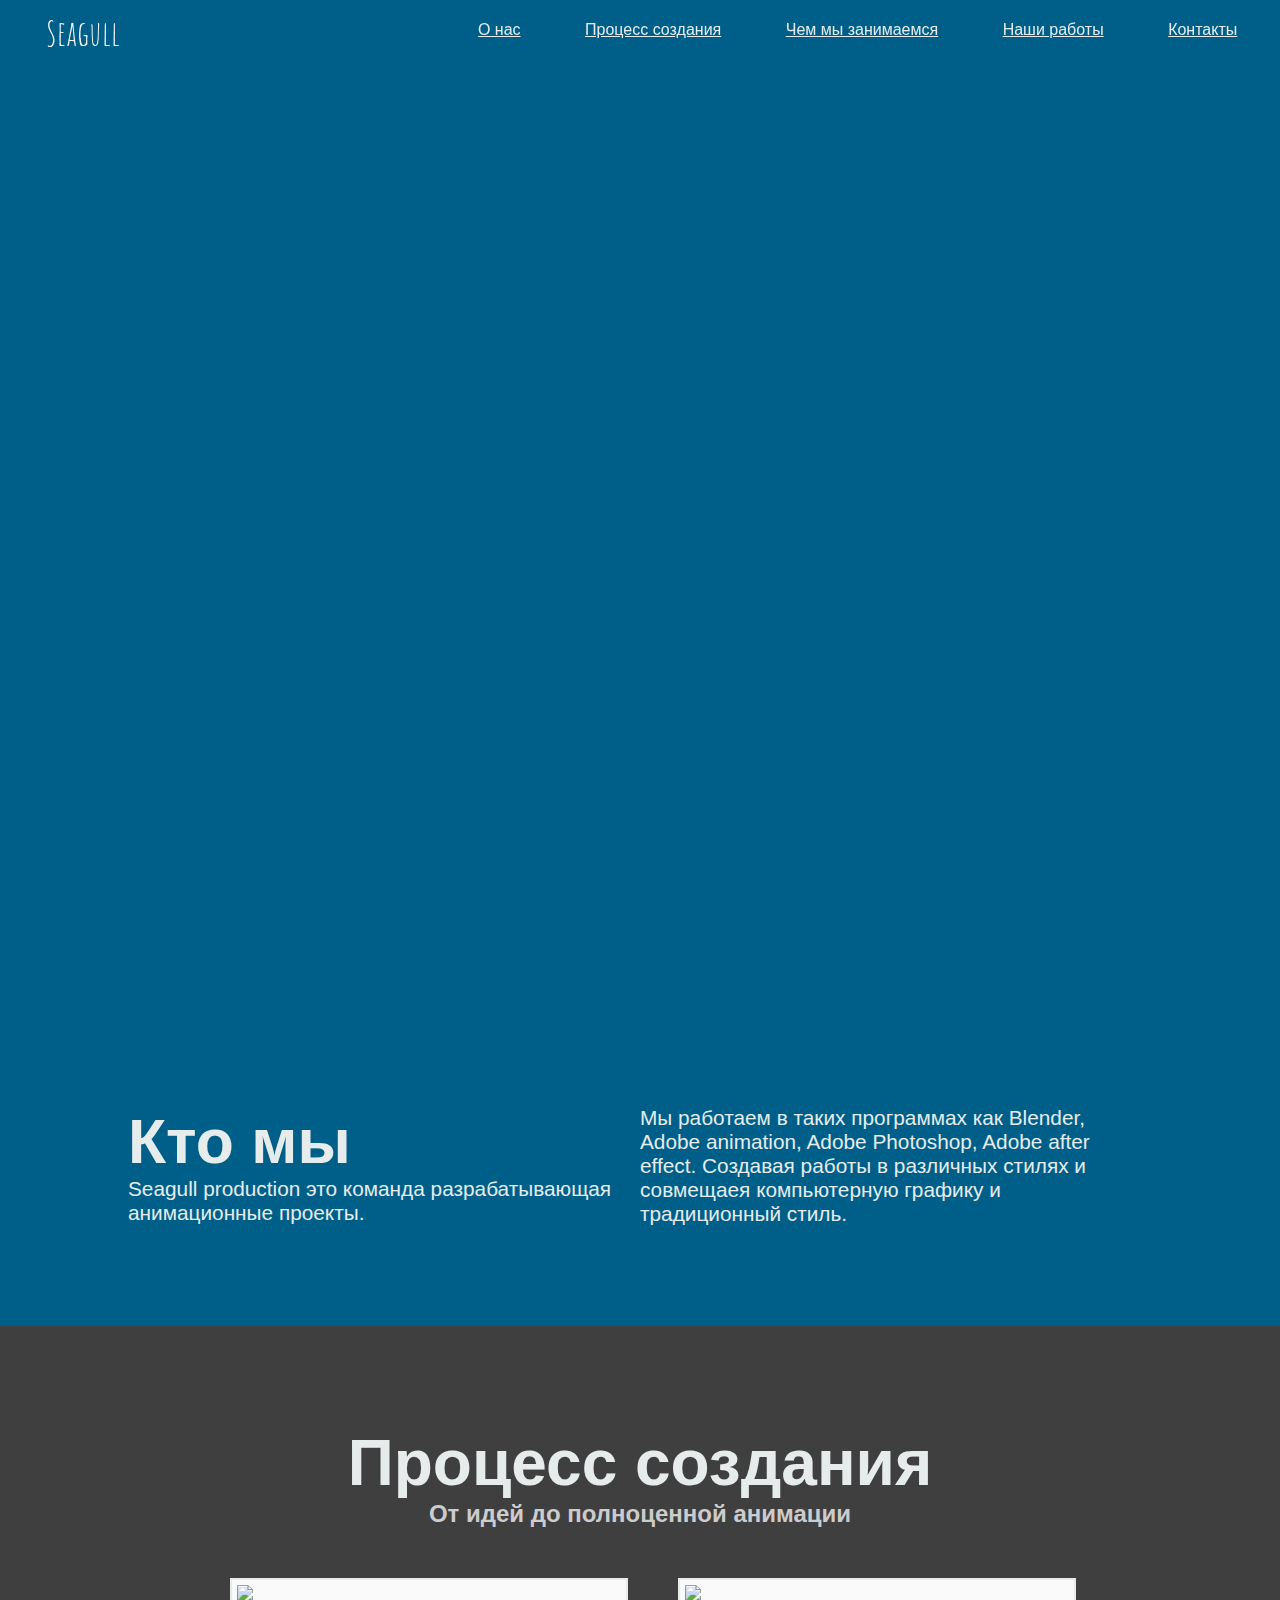
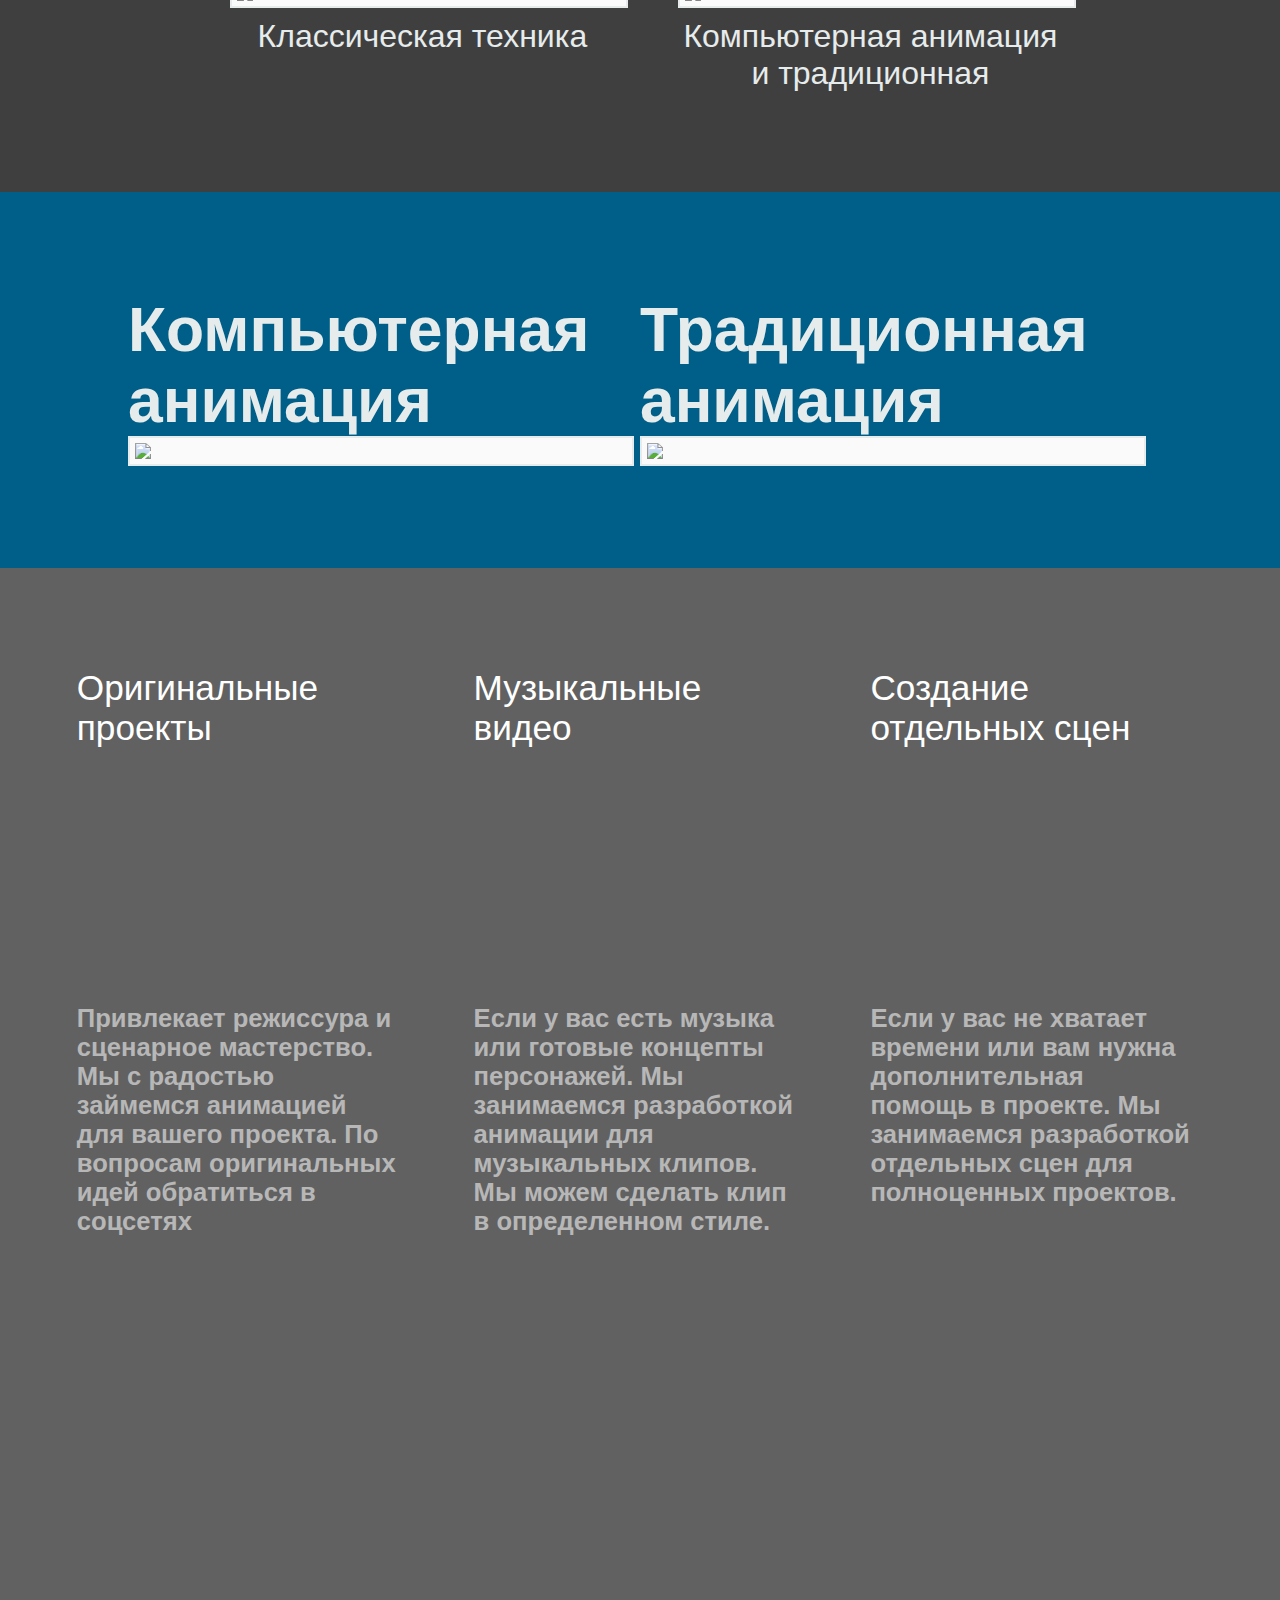
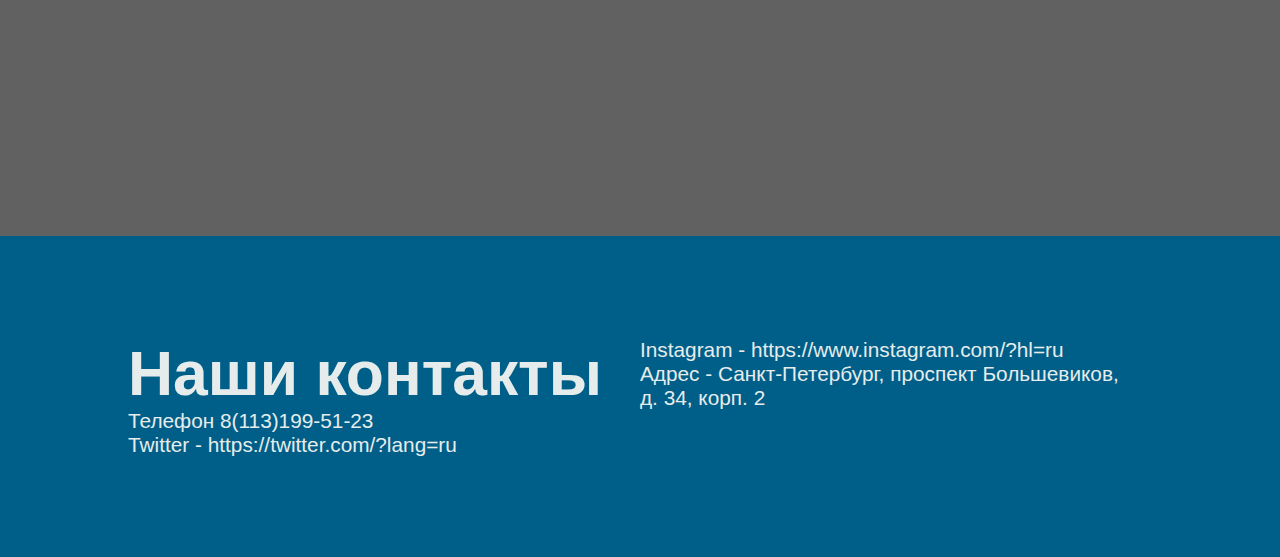
==== commit 6c6ca384: "Update index.html" ====
--- a/index.html
+++ b/index.html
@@ -32,7 +32,7 @@
       <span>Seagull production это команда разрабатывающая анимационные проекты.</span>
     </div>
     <div class="text">
-      <span>Мы работаем в таких программах как Blender, Adobe animation, Adobe Photoshop, Adobe after effect. Создавая работы в различных стилях и сомещаея Компьютерную графику и традиционный стиль.
+      <span>Мы работаем в таких программах как Blender, Adobe animation, Adobe Photoshop, Adobe after effect. Создавая работы в различных стилях и совмещаея компьютерную графику и традиционный стиль.
     </div>
   </div>
 
@@ -42,11 +42,11 @@
 
     <div class="img">
       <img src="https://psv4.userapi.com/c536436/u506838934/docs/d25/f9b41861f25e/eri.gif?extra=h03nfiHsQ39Wo0M9dAnSyyWezjrORWh_oWDma7O_f-RGlMpD6oXcjzcSaKurlckWsBFO4pV9Q2nkB7-QAeOmIdgferwfQZobRHfKatdMYYg-tJCT47MItLaGEG2JO94cDM_ppkHmZEUgRcCsiPqzBTIu">
-      <span></span>
+      <span>Классическая техника</span>
     </div>
     <div class="img">
       <img src="https://psv4.userapi.com/c536436/u506838934/docs/d36/2c6a9eb2933f/roof_1.gif?extra=9qKZkaImpch4CfdgUNyGz8zb6-oBrS89Y-Yvme8FIys3v9L1IuRWL6d9kTlnsiJprVgyWACLTbET0ITOgswjR5QxsBacsEh-vX-v4qRn_8ZzbLxqS2twHL5x6w-uzHrZufW6a9Gt_jOSa2OIp1esaZpd">
-      <span></span>
+      <span>Компьютерная анимация и традиционная</span>
     </div>
   </div>
 
@@ -74,7 +74,7 @@
     <div>
       <span class="title">Оригинальные проекты</span><br>
       <iframe width="450" height="252" src="https://www.youtube.com/embed/PIWKlMm1ZC8" title="YouTube video player" frameborder="0" allow="accelerometer; autoplay; clipboard-write; encrypted-media; gyroscope; picture-in-picture" allowfullscreen></iframe>
-      <span class="heading">Привлекает режиссура и сценарное мастерство. Мы с радостью займемся анимацией для вашего проекта. По вопросам оригинальных идей обращатся в соцсетях  </span>
+      <span class="heading">Привлекает режиссура и сценарное мастерство. Мы с радостью займемся анимацией для вашего проекта. По вопросам оригинальных идей обратиться в соцсетях  </span>
       <p></p>
    
       
--- a/css/main.css
+++ b/css/main.css
@@ -74,7 +74,7 @@
 #about > a {color: #e6eceb}
 
 #about > a:hover {
-  color: #e6eceb;
+  color: #808080;
   text-decoration: underline;
 }
 
@@ -95,7 +95,7 @@
 }
 
 .fixed #about a {color: #e6eceb}
-.fixed #about a:hover {color: #e6eceb}
+.fixed #about a:hover {color: #808080}
 
 /* Главный блок на сайте */
 
@@ -148,7 +148,7 @@
 
 /* Блок о нас */
 
-#Onas {
+#main {
   float: left;
   background-color: #005f89;
   border-top: 6px solid #005f89;
@@ -157,36 +157,36 @@
 }
 
 @media (min-width: 1401px) {
-  #Onas {
+  #main {
     padding: 100px 20%;
     width: 60%;
   }
 }
 
 @media (max-width: 1400px) {
-  #Onas {
+  #main {
     padding: 100px 10%;
     width: 80%;
   }
 }
 
 @media (max-width: 700px) {
-  #Onas div {
+  #main div {
     width: 98%!important;
     margin-bottom: 20px;
   }
 }
 
-#Onas div {
+#main div {
   width: 48%;
   margin-right: 2%;
   float: left;
 }
 
-#Onas h2 {font-size: 3em}
-#Onas span {color: #e6eceb}
-
-#Onas img {
+#main h2 {font-size: 3em}
+#main span {color: #e6eceb}
+
+#main img {
   background: #e6eceb;
   padding: 5px;
   border: 2px solid #e6eceb;
@@ -194,7 +194,7 @@
   width: 100%;
   max-width: 500px;
 }
-/* Процесс создания */
+/*  */
 
 #overview {
   float: left;
@@ -257,8 +257,8 @@
   }
 }
 
-/*чем занимаемся*/
-#What {
+/*чем занимаем*/
+#contacts {
   float: left;
   background-color: #005f89;
   border-top: 2px solid #005f89;
@@ -267,35 +267,35 @@
 }
 
 @media (min-width: 1401px) {
-  #What {
+  #contacts {
     padding: 100px 20%;
     width: 60%;
   }
 }
 
 @media (max-width: 1400px) {
-  #What {
+  #contacts {
     padding: 100px 10%;
     width: 80%;
   }
 }
 
 @media (max-width: 700px) {
-  #What div {
+  #contacts div {
     width: 98%!important;
     margin-bottom: 20px;
   }
 }
 
-#What div {
+#contacts div {
   width: 48%;
   margin-right: 2%;
   float: left;
 }
 
-#What h3 {font-size: 3em}
-#What span {color: #e6eceb}
-#What img {
+#contacts h3 {font-size: 3em}
+#contacts span {color: #e6eceb}
+#contacts img {
   background: #fafafa;
   padding: 5px;
   border: 2px solid #e6eceb;
@@ -304,13 +304,14 @@
   max-width: 500px;
 }
 
-/*Блок с работами*/
-
-#work {
+/* Наши работы */
+
+#faq {
   background-image: url(https://psv4.userapi.com/c536132/u506838934/docs/d30/ea6150a668c6/vyglyadyvae.gif?extra=akP8vTWDHCSB2YN3jGX9hpFwsJ5vxhPul3YQNC9YvIHLxKPjjJ8guK1js61fmQnp5SUs7_btRUcRmcEfv8eRj2el-NheWBvTCxLd9T_Tuv8oZQK72-9EEVKc1JUgCdrBlih2u92H_6BtFTuufMDIfhEs);
   background-blend-mode: multiply;
   background-color: #616161;
   background-size: cover;
+
   border-top: 2px solid #005f89;
   width: 100%;
   float: left;
@@ -319,7 +320,7 @@
 }
 
 @media (min-width: 801px) {
-  #work div {
+  #faq div {
     width: 25%;
     margin-left: 6%;
     float: left;
@@ -328,33 +329,27 @@
 
 
 @media (max-width: 800px) {
-  #work div {
+  #faq div {
     width: 80%;
     margin-left: 10%;
     float: left;
   }
 }
 
-#work .title {
+#faq .title {
   font-weight: lighter;
   color: #fff;
   margin-bottom: 20px;
   font-size: 2.2em;
 }
 
-#work .heading {
+#faq .heading {
   color: #b7b7b7;
   font-size: 1.6em;
   font-weight: bold;
 }
 
-#work p {
-  font-family: 'Amatic SC', serif;
-  -webkit-font-smoothing: antialiased;
-  color: #fff;
-  font-size: 0.95em;
-  margin-bottom: 40px;
-}
+
 /* контакты*/
 #contacts2 {
   float: left;
